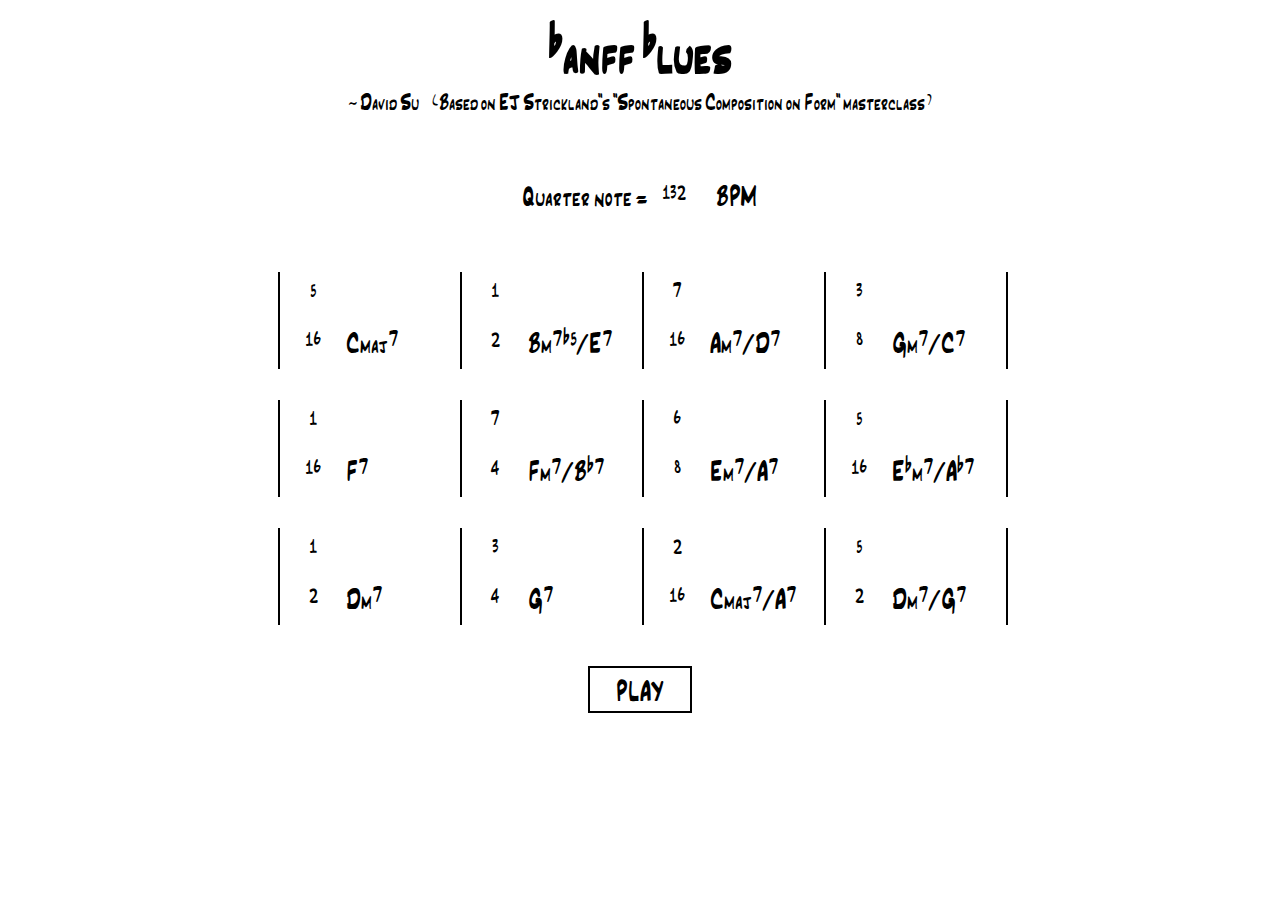
==== index.html @ 737e002b "surface fixes, fb meta" ====
<html>
	<head>
		<title>banff blues</title>
		<meta name="description" content="based on E.J. Strickland's 'Spontaneous Composition on Form' masterclass from Banff 2013. Apply now for the 2014 workshop!">
		<meta property="og:image" content="http://usdivad.com/banffblues/screenshot.png">
		<div id="header">
			<h1><a href="http://www.banffcentre.ca/programs/program.aspx?id=1414" target="_blank">banff blues</a></h1>
			<div id="nm"><a href="http://usdivad.com/" target="_blank">~ David Su</a> <span id="ej">( Based on <a href="http://www.ejstrickland.com/" target="_blank">EJ Strickland</a>"s "Spontaneous Composition on Form" masterclass )</span></div>
		</div>
		<link rel="img_src" href="http://usdivad.com/banffblues/screenshot.png">
		<link rel="stylesheet" type="text/css" href="style.css">
	</head>
	<body>
	<div id="content">
		<!--<div id="applyNow">Apply now!</div>-->

		<div id="sheet">
			<div id="meta">
				Quarter note = <input type="number" id="bpm" value="132"> BPM
			</div>

			<div id="metro"></div>

			<!--the chord chart-->
			<div id="chords">
				<!--first four bars-->
				<div id="row0" class="row">
					<div id="bar0" class="bar">
					<input type="number" id="b0n" class="num" value="5"><br>
					<input type="number" id="b0d" class="den" value="16">
					Cmaj7
					</div>
					<div id="bar1" class="bar">
					<input type="number" id="b1n" class="num" value="1"><br>
					<input type="number" id="b1d" class="den" value="2">
					Bm7b5/E7
					</div>
					<div id="bar2" class="bar">
					<input type="number" id="b2n" class="num" value="7"><br>
					<input type="number" id="b2d" class="den" value="16">
					Am7/D7
					</div>
					<div id="bar3" class="bar">
					<input type="number" id="b3n" class="num" value="3"><br>
					<input type="number" id="b3d" class="den" value="8">
					Gm7/C7
					</div>
				</div>
				<!--next four bars-->
				<div id="row1" class="row">
					<div id="bar4" class="bar">
					<input type="number" id="b4n" class="num" value="1"><br>
					<input type="number" id="b4d" class="den" value="16">
					F7
					</div>
					<div id="bar5" class="bar">
					<input type="number" id="b5n" class="num" value="7"><br>
					<input type="number" id="b5d" class="den" value="4">
					Fm7/Bb7
					</div>
					<div id="bar6" class="bar">
					<input type="number" id="b6n" class="num" value="6"><br>
					<input type="number" id="b6d" class="den" value="8">
					Em7/A7
					</div>
					<div id="bar7" class="bar">
					<input type="number" id="b7n" class="num" value="5"><br>
					<input type="number" id="b7d" class="den" value="16">
					Ebm7/Ab7
					</div>
				</div>
				<!--last four bars-->
				<div id="row2" class="row">
					<div id="bar8" class="bar">
					<input type="number" id="b8n" class="num" value="1"><br>
					<input type="number" id="b8d" class="den" value="2">
					Dm7
					</div>
					<div id="bar9" class="bar">
					<input type="number" id="b9n" class="num" value="3"><br>
					<input type="number" id="b9d" class="den" value="4">
					G7
					</div>
					<div id="bar10" class="bar">
					<input type="number" id="b10n" class="num" value="2"><br>
					<input type="number" id="b10d" class="den" value="16">
					Cmaj7/A7
					</div>
					<div id="bar11" class="bar">
					<input type="number" id="b11n" class="num" value="5"><br>
					<input type="number" id="b11d" class="den" value="2">
					Dm7/G7
					</div>
				</div>		
			</div> <!--end chords-->
		</div> <!--end sheet-->	
		<div id="playButton">PLAY</div>
	</div> <!--end content-->

		<script type="text/javascript" src="./lib/jquery-1.10.2.min.js"></script>
		<script type="text/javascript" src="./lib/timbre-13.8.03.min.js"></script>
		<script type="text/javascript" src="playback.js"></script>
		<script type="text/javascript" src="bar.js"></script>
		<script type="text/javascript" src="main.js"></script>
		<!--google analytics-->
		<script>
		  (function(i,s,o,g,r,a,m){i['GoogleAnalyticsObject']=r;i[r]=i[r]||function(){
		  (i[r].q=i[r].q||[]).push(arguments)},i[r].l=1*new Date();a=s.createElement(o),
		  m=s.getElementsByTagName(o)[0];a.async=1;a.src=g;m.parentNode.insertBefore(a,m)
		  })(window,document,'script','//www.google-analytics.com/analytics.js','ga');

		  ga('create', 'UA-42212505-1', 'usdivad.com');
		  ga('send', 'pageview');

		</script>
	</body>
</html>
---- style.css ----
@font-face {
	font-family: inkpen;
	src: url(./lib/Inkpen2ChordsStd.otf);
}

html {
	font-family: inkpen;
	font-size: 30px;
}

input {
	font-family: inkpen;
	font-size: 28px;
	border-style: none;
	width: 60px;
	text-align: center;
}

a, a:visited {
	color: black;
	text-decoration: none;
}

a:hover {
	color: #A30000;
	text-decoration: none;
}

#header {
	margin: auto;
	text-align: center;
	padding-bottom: 50px;
}

#nm {
	margin-top: -60px;
	font-size: 80%;
}

#ej {
	padding-left: 10px;
}

#content {
	min-width: 10px;
	max-width: 725px;
	min-height: 100px;
	margin: auto;
	padding-bottom: 50px;
	/*margin-top: -40px;*/
}

#meta {
	text-align: center;
}

#playButton {
	width: 100px;
	height: 30px;
	text-align: center;
	margin: auto;
	border-style: solid;
	border-width: 2px;
	padding-bottom: 12.5px;
	margin-top: 10px;
}

#playButton:hover, #playButton:active {
	color: #A30000;
}

.num, .den {
	width: 42px;
}

.row {
	width: 775px;
	height: 100px;
	float:none;
	padding-bottom: 28px;
}	

.bar {
	padding-left: 20px;
	padding-right: 10px;
	/*margin-top: 20px;*/
	border-left: 2px;
	border-right: 2px;
	border-top: 0px;
	border-bottom: 0px;
	border-style: solid;
	border-color: black;
	width: 150px;
	float:left;
	margin-right: -2px;
	/*vertical-align: text-top;*/
}

#chords {
	padding-top: 15px;
}

#metro {
	max-width: 725px;
	height: 15px;
	background-color: #8EE000;
	margin-top: 10px;
	margin-bottom: 10px;
	opacity: 0;
}

#metro:active {

}

#applyNow {
	text-align: center;
	padding-bottom: 30px;
	float:left;
}
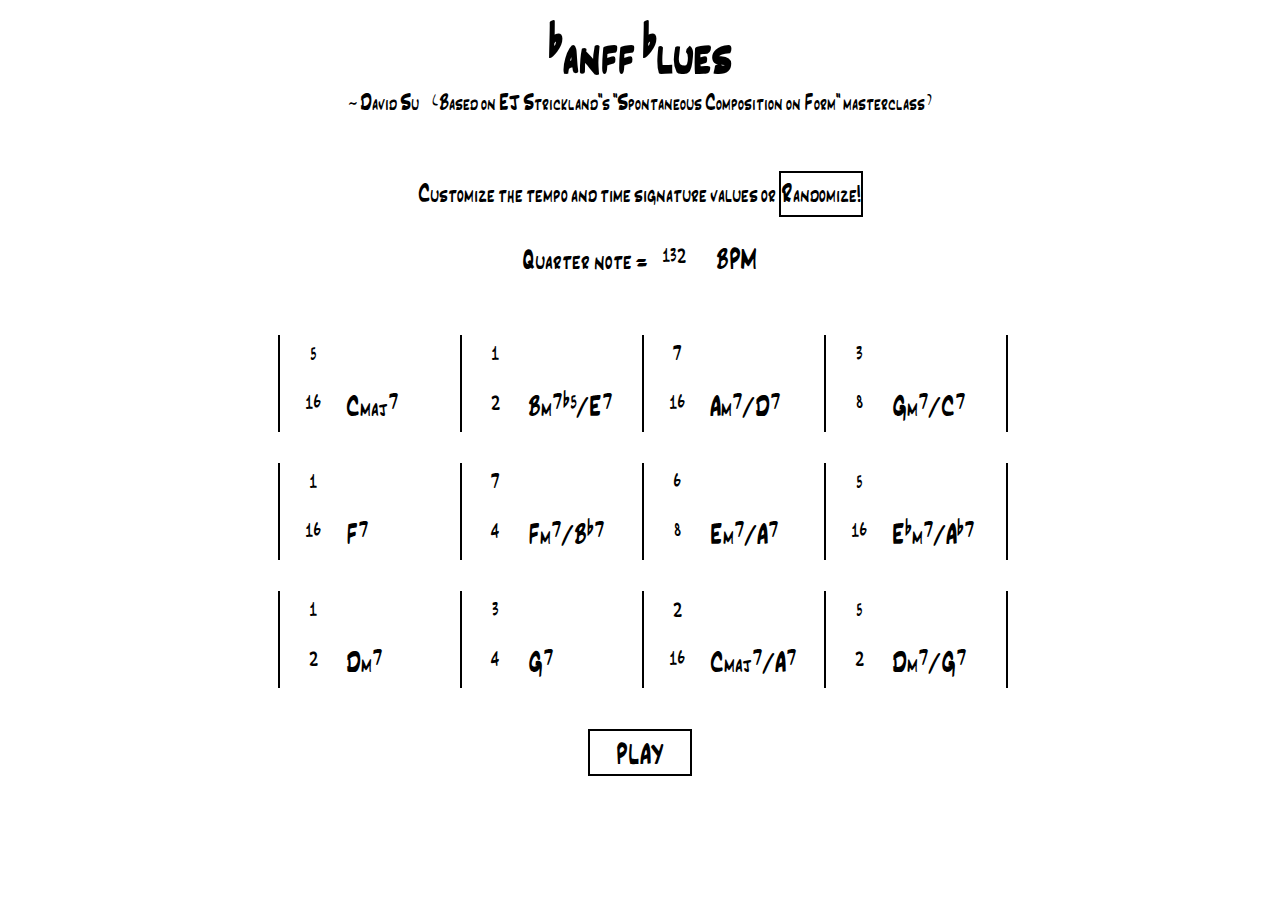
==== commit 55a5a61c: "add randomize function" ====
--- a/index.html
+++ b/index.html
@@ -1,7 +1,7 @@
 <html>
 	<head>
 		<title>banff blues</title>
-		<meta name="description" content="based on E.J. Strickland's 'Spontaneous Composition on Form' masterclass from Banff 2013. Apply now for the 2014 workshop!">
+		<meta name="description" content="based on E.J. Strickland's 'Spontaneous Composition on Form' masterclass from the Banff 2013 International Jazz Workshop. Apply now for the 2014 workshop!">
 		<meta property="og:image" content="http://usdivad.com/banffblues/screenshot.png">
 		<div id="header">
 			<h1><a href="http://www.banffcentre.ca/programs/program.aspx?id=1414" target="_blank">banff blues</a></h1>
@@ -12,11 +12,14 @@
 	</head>
 	<body>
 	<div id="content">
-		<!--<div id="applyNow">Apply now!</div>-->
-
 		<div id="sheet">
 			<div id="meta">
-				Quarter note = <input type="number" id="bpm" value="132"> BPM
+				<!--<div id="applyNow">Apply now!</div>-->
+				<div id="instructions">
+					Customize the tempo and time signature values or
+					<span id="randomizeButton" class="button">Randomize!</span>
+				</div>
+				<div id="tempoMarking">Quarter note = <input type="number" id="bpm" value="132"> BPM</div>
 			</div>
 
 			<div id="metro"></div>
@@ -94,11 +97,12 @@
 				</div>		
 			</div> <!--end chords-->
 		</div> <!--end sheet-->	
-		<div id="playButton">PLAY</div>
+		<div id="playButton" class="button">PLAY</div>
 	</div> <!--end content-->
 
 		<script type="text/javascript" src="./lib/jquery-1.10.2.min.js"></script>
 		<script type="text/javascript" src="./lib/timbre-13.8.03.min.js"></script>
+		<!--<script type="text/javascript" src="./lib/timbre.min.js"></script>-->
 		<script type="text/javascript" src="playback.js"></script>
 		<script type="text/javascript" src="bar.js"></script>
 		<script type="text/javascript" src="main.js"></script>
--- a/style.css
+++ b/style.css
@@ -54,6 +54,12 @@
 	text-align: center;
 }
 
+#instructions {
+	font-size: 90%;
+	text-align: center;
+	padding-bottom: 20px;
+}
+
 #playButton {
 	width: 100px;
 	height: 30px;
@@ -65,7 +71,14 @@
 	margin-top: 10px;
 }
 
-#playButton:hover, #playButton:active {
+#randomizeButton {
+	height: 15px;
+	width: 125px;
+	border-style: solid;
+	border-width: 2px;
+}
+
+.button:hover, .button:active {
 	color: #A30000;
 }
 
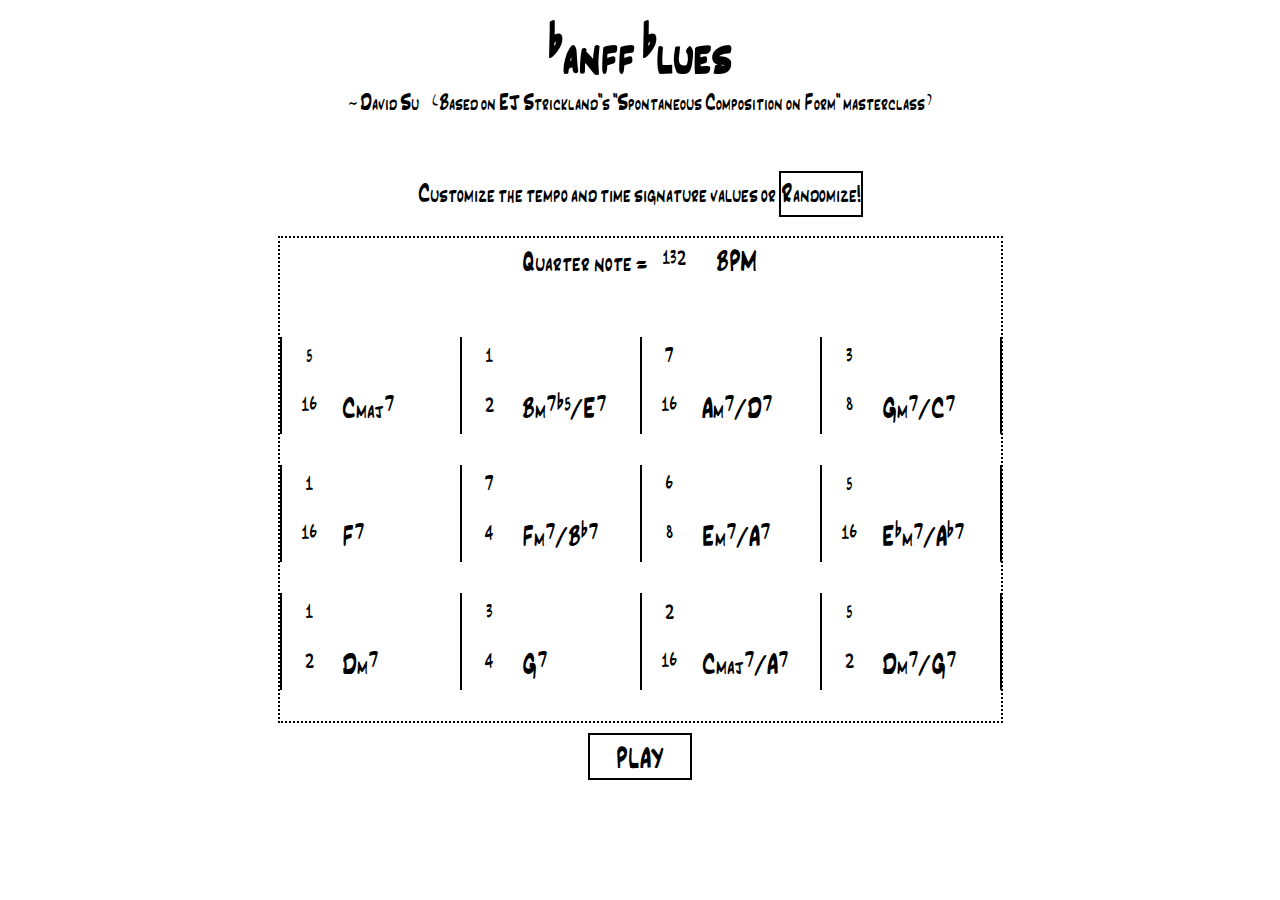
==== commit 449c1587: "playback: changed so it doesn't play all subdivisions. style.css: dotted line for sheet" ====
--- a/index.html
+++ b/index.html
@@ -12,13 +12,14 @@
 	</head>
 	<body>
 	<div id="content">
+		<div id="instructions">
+			Customize the tempo and time signature values or
+			<span id="randomizeButton" class="button">Randomize!</span>
+		</div>
+		
 		<div id="sheet">
 			<div id="meta">
 				<!--<div id="applyNow">Apply now!</div>-->
-				<div id="instructions">
-					Customize the tempo and time signature values or
-					<span id="randomizeButton" class="button">Randomize!</span>
-				</div>
 				<div id="tempoMarking">Quarter note = <input type="number" id="bpm" value="132"> BPM</div>
 			</div>
 
--- a/style.css
+++ b/style.css
@@ -60,6 +60,12 @@
 	padding-bottom: 20px;
 }
 
+#sheet {
+	margin: auto;
+	border-style: dotted;
+	border-width: 2px;
+}
+
 #playButton {
 	width: 100px;
 	height: 30px;
@@ -93,9 +99,11 @@
 	padding-bottom: 28px;
 }	
 
+/*try using margins (centering) instead of hacky padding*/
 .bar {
-	padding-left: 20px;
-	padding-right: 10px;
+	margin: auto;
+	padding-left: 14px;
+	padding-right: 14px;
 	/*margin-top: 20px;*/
 	border-left: 2px;
 	border-right: 2px;
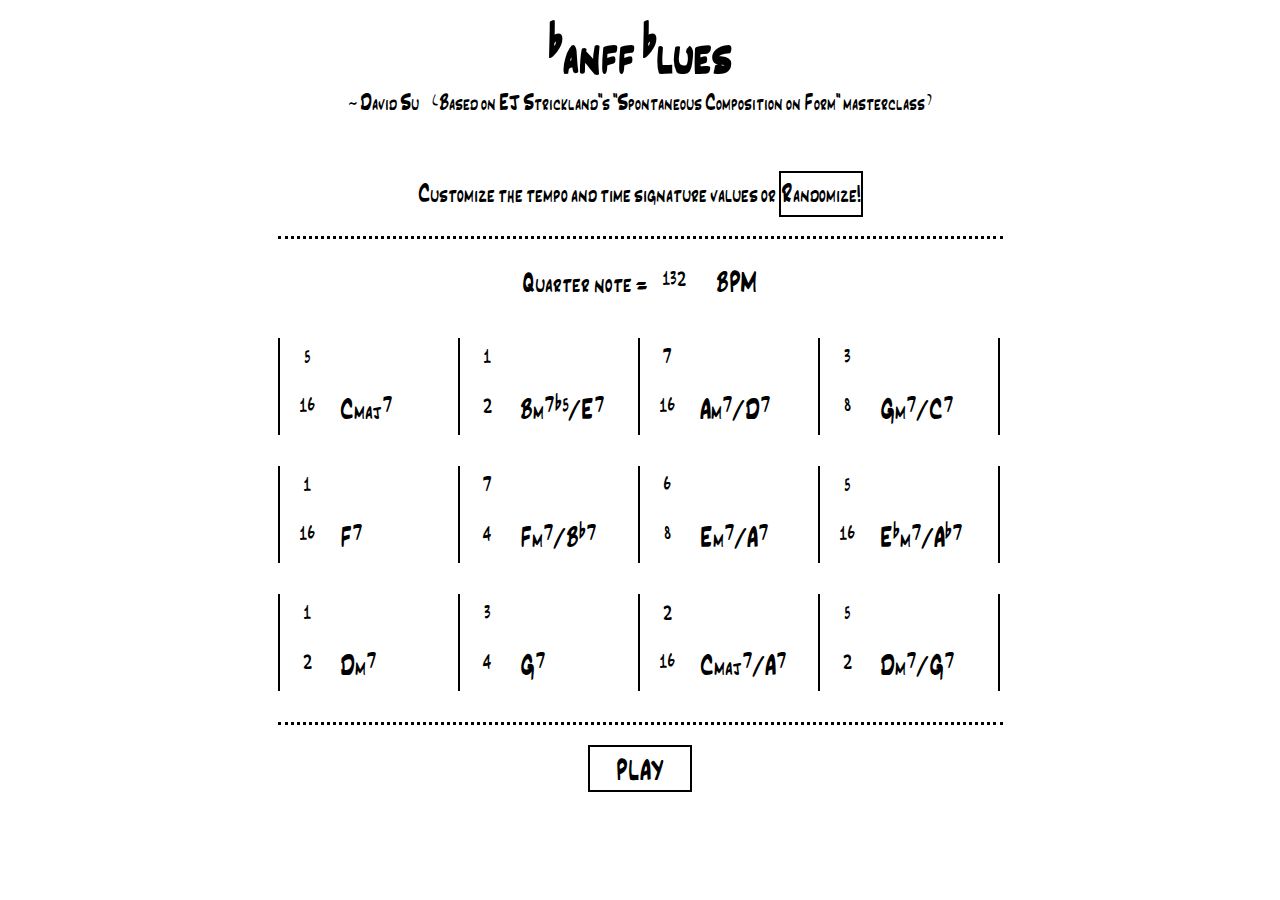
==== commit 4e64d77f: "further styling" ====
--- a/index.html
+++ b/index.html
@@ -1,4 +1,5 @@
 <html>
+<meta name="viewport" content="width=device-width; initial-scale=0.5;"/>
 	<head>
 		<title>banff blues</title>
 		<meta name="description" content="based on E.J. Strickland's 'Spontaneous Composition on Form' masterclass from the Banff 2013 International Jazz Workshop. Apply now for the 2014 workshop!">
@@ -16,7 +17,7 @@
 			Customize the tempo and time signature values or
 			<span id="randomizeButton" class="button">Randomize!</span>
 		</div>
-		
+
 		<div id="sheet">
 			<div id="meta">
 				<!--<div id="applyNow">Apply now!</div>-->
--- a/style.css
+++ b/style.css
@@ -43,7 +43,7 @@
 
 #content {
 	min-width: 10px;
-	max-width: 725px;
+	max-width: 725px; /*this magic number is bad*/
 	min-height: 100px;
 	margin: auto;
 	padding-bottom: 50px;
@@ -51,6 +51,8 @@
 }
 
 #meta {
+	margin-top: 20px;
+	margin-bottom: -20px;
 	text-align: center;
 }
 
@@ -61,9 +63,17 @@
 }
 
 #sheet {
+	max-width: 1000px;
 	margin: auto;
+	/*
 	border-style: dotted;
 	border-width: 2px;
+	*/
+	border-top-style: dotted;
+	border-top-width: 3px;
+	border-bottom-style: dotted;
+	border-bottom-width: 3px;
+	margin-bottom: 20px;	
 }
 
 #playButton {
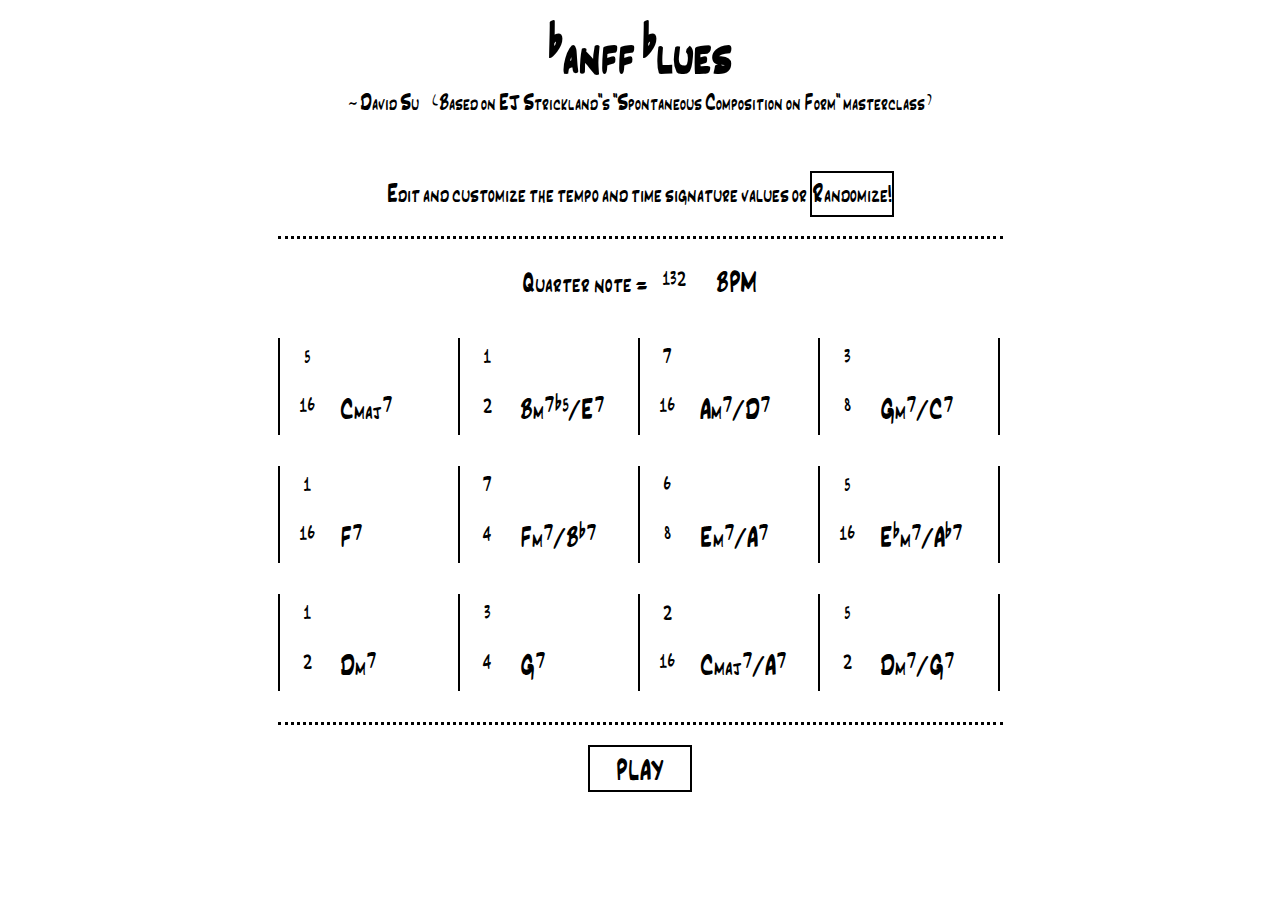
==== commit bb5b6ed6: "update timbre.js to 14.10.12" ====
--- a/index.html
+++ b/index.html
@@ -14,7 +14,7 @@
 	<body>
 	<div id="content">
 		<div id="instructions">
-			Customize the tempo and time signature values or
+			Edit and customize the tempo and time signature values or
 			<span id="randomizeButton" class="button">Randomize!</span>
 		</div>
 
@@ -103,7 +103,7 @@
 	</div> <!--end content-->
 
 		<script type="text/javascript" src="./lib/jquery-1.10.2.min.js"></script>
-		<script type="text/javascript" src="./lib/timbre-13.8.03.min.js"></script>
+		<script type="text/javascript" src="./lib/timbre.js"></script>
 		<!--<script type="text/javascript" src="./lib/timbre.min.js"></script>-->
 		<script type="text/javascript" src="playback.js"></script>
 		<script type="text/javascript" src="bar.js"></script>
